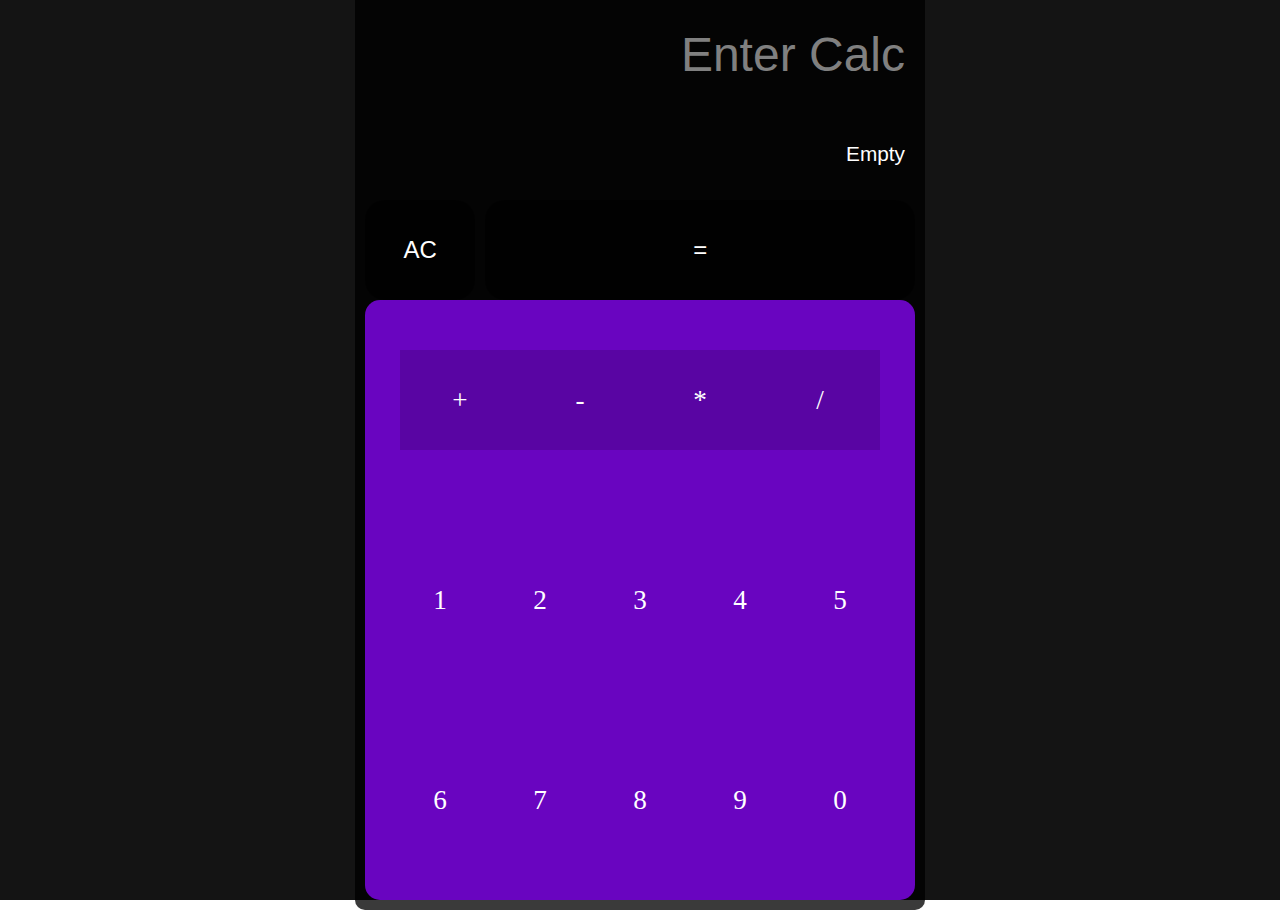
==== Practice/Mayank.html @ a8824b42 "Calc Making" ====
<!DOCTYPE html>
<html lang="en">

<head>
    <meta charset="UTF-8">
    <meta name="viewport" content="width=device-width, initial-scale=1.0">
    <title>Calculator</title>
    <link rel="stylesheet" href="Mayank.css">
</head>

<body>
    <main>
        <div class="container">
            <div class="plat">
                <form action="#" onsubmit="calcshow()">
                    <div class="result">
                        <input type="text" name="calctext" id="calctext" placeholder="Enter Calc">
                        <div class="actualresult">Empty</div>
                    </div>
                    <div class="calbtn">
                        <button class="acbtn">
                            AC
                        </button>
                        <button class="resbtn" type="submit">
                            =
                        </button>
                    </div>
                    <div class="calc">
                        <div class="num sign">+</div>
                        <div class="num sign">-</div>
                        <div class="num sign">*</div>
                        <div class="num sign">/</div>
                        <div class="num">1</div>
                        <div class="num">2</div>
                        <div class="num">3</div>
                        <div class="num">4</div>
                        <div class="num">5</div>
                        <div class="num">6</div>
                        <div class="num">7</div>
                        <div class="num">8</div>
                        <div class="num">9</div>
                        <div class="num">0</div>

                    </div>
                </form>
            </div>
        </div>
    </main>
    <script src="Mayank.js"></script>
</body>

</html>
---- Practice/Mayank.css ----
*{
    margin: 0;
    padding: 0;
}

.container{
    width: 100%;
    height: 100vh;
    display: flex;
    justify-content: center;
    align-items: center;
    background-color: #141414;
}

.plat{
    width: 550px;
    height: 900px;
    background-color: rgba(0, 0, 0, 0.774);
    display: flex;
    justify-content: flex-end;
    flex-direction: column;
    border: 2px;
    border-radius: 10px;
    padding: 10px;
    gap: 10px;
}

.result{
    height: 200px;
    display: flex;
    justify-content: space-around;
    align-items: flex-end;
    padding: 10px;
    color: white;
    flex-direction: column;

}

.result input{
    width: 500px;
    height: 80px;
    font-size: 3rem;
    background-color: transparent;
    border: none;
    text-align: right;
    color: grey;
}

.result input::placeholder{
    color: grey;
}
.result input:focus{
    text-align: right;
    outline: none;
}

.actualresult
{
    font-size: 1.3rem;
    font-family: 'Lucida Sans', 'Lucida Sans Regular', 'Lucida Grande', 'Lucida Sans Unicode', Geneva, Verdana, sans-serif;
}
.calc{
    width: 550px;
    height: 600px;
    display: flex;
    /* background-color: teal; */
    background-color: rgb(105, 5, 192);
    flex-wrap: wrap;
    justify-content: center;
    align-items: center;
    border-radius: 15px;
}
.num{
    color: white;
    width: 100px;
    height: 100px;
    display: flex;
    justify-content: center;
    align-items: center;
    font-size: 1.7rem;
    transition: all 0.4s ease-out;
    cursor: pointer;
}


.calbtn{
    height: 100px;
    display: flex;
    justify-content: space-between;
    
    gap: 10px;
}

.calbtn button{
    background-color: rgba(0, 0, 0, 0.566);
    color: white;
    border-radius: 20px;
    border: none;
    cursor: pointer;
}

.acbtn{
    width: 120px;

}
.resbtn{
    width:467px;
}

.num:hover{
    background-color: rgb(134, 11, 242);
}

.sign{
    width: 120px;
    background-color: rgb(89, 5, 163);
}

.acbtn,.resbtn{
    transition: all 0.4s linear;
    font-size: 1.5rem;
}

.acbtn:hover , .resbtn:hover {
    background-color: rgba(26, 26, 26, 0.566);

}
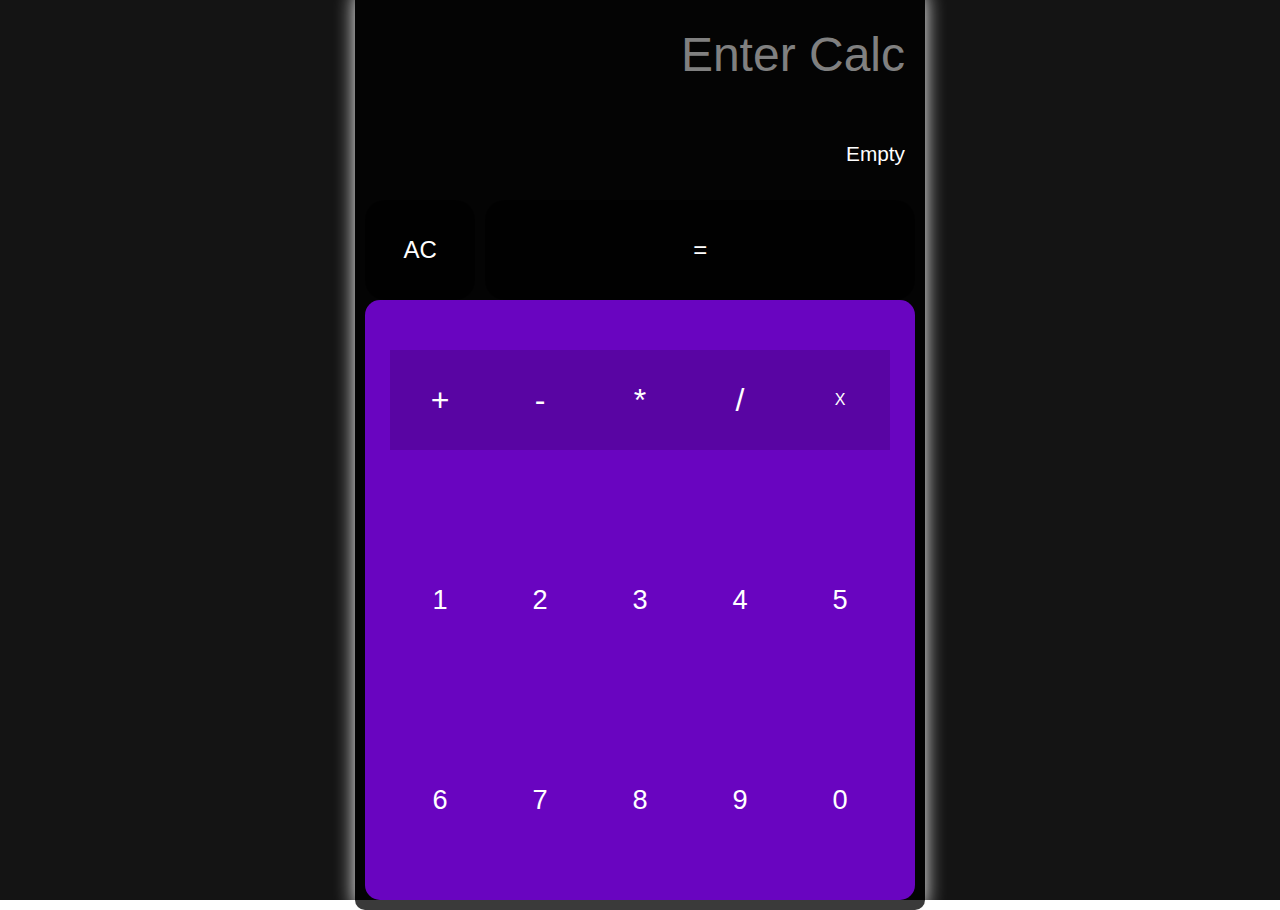
==== commit 17de5a15: "Some Modifications performed in this calc" ====
--- a/Practice/Mayank.html
+++ b/Practice/Mayank.html
@@ -5,7 +5,8 @@
     <meta charset="UTF-8">
     <meta name="viewport" content="width=device-width, initial-scale=1.0">
     <title>Calculator</title>
-    <link rel="stylesheet" href="Mayank.css">
+    <link rel="stylesheet" href="Mayank.css" type="text/css">
+
 </head>
 
 <body>
@@ -30,6 +31,7 @@
                         <div class="num sign">-</div>
                         <div class="num sign">*</div>
                         <div class="num sign">/</div>
+                        <div class="num sign back">X</div>
                         <div class="num">1</div>
                         <div class="num">2</div>
                         <div class="num">3</div>
--- a/Practice/Mayank.css
+++ b/Practice/Mayank.css
@@ -1,3 +1,4 @@
+
 *{
     margin: 0;
     padding: 0;
@@ -23,6 +24,7 @@
     border-radius: 10px;
     padding: 10px;
     gap: 10px;
+    box-shadow: 0px 0px 20px white;
 }
 
 .result{
@@ -69,6 +71,7 @@
     justify-content: center;
     align-items: center;
     border-radius: 15px;
+    font-family: 'Lucida Sans', 'Lucida Sans Regular', 'Lucida Grande', 'Lucida Sans Unicode', Geneva, Verdana, sans-serif;
 }
 .num{
     color: white;
@@ -80,6 +83,7 @@
     font-size: 1.7rem;
     transition: all 0.4s ease-out;
     cursor: pointer;
+    
 }
 
 
@@ -112,7 +116,9 @@
 }
 
 .sign{
-    width: 120px;
+    width: 100px;
+    font-size: 2rem;
+
     background-color: rgb(89, 5, 163);
 }
 
@@ -126,3 +132,11 @@
 
 }
 
+.back{
+    font-size: 1rem;
+}
+
+.back:hover{
+    
+    background-color: darkred;
+}
